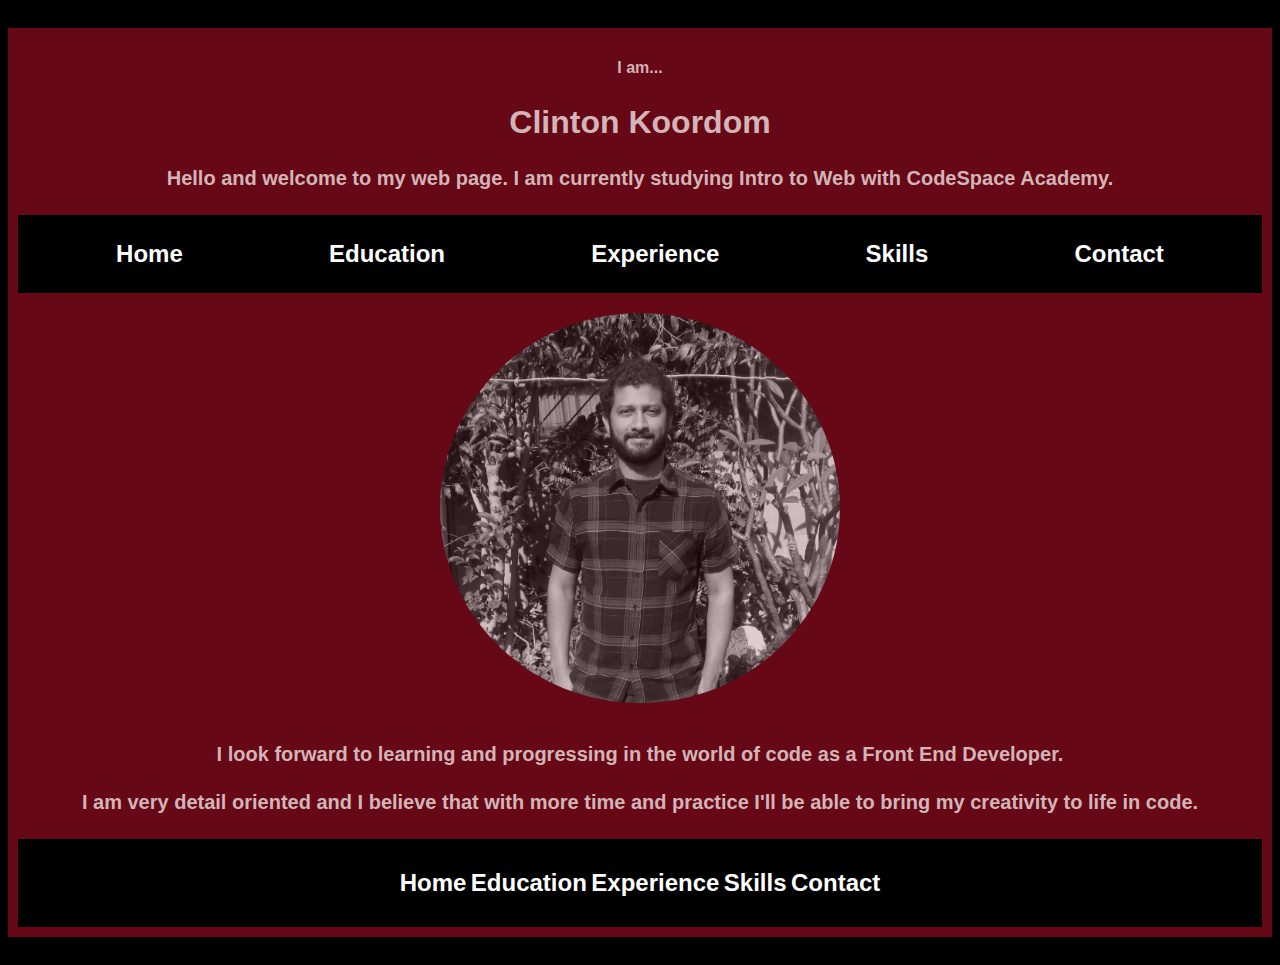
==== index.html @ f634d774 "Resume 7" ====
<!DOCTYPE html>
<html lang="en">
<head>
    <meta charset="UTF-8">
    <meta http-equiv="X-UA-Compatible" content="IE=edge">
    <meta name="viewport" content="width=device-width, initial-scale=1.0">
    <title>Document</title>
    <link rel="stylesheet" href="css/stylesheet.css">
</head>
<body>
    <!--Start of Header tag-->
    <header>
        <h4>I am...</h4>
        <h1 class="heading">Clinton Koordom</h1>
        <p>Hello and welcome to my web page. I am currently studying Intro to Web with CodeSpace Academy.</p>
    </header>
    <!--End of Header and start of Nav Tag-->
    <div>
        <nav class="navbar">
            <a href="index.html">Home</a>
            <a href="education.html">Education</a>
            <a href="experience.html">Experience</a>
            <a href="skills.html">Skills</a>
            <a href="contact.html">Contact</a>
        </nav>
        <!--End of Nav Tag-->
    </div>
        <!--Start of Aside Tag-->
    <aside>
        <!--Main page Image-->
        <img id="main" src="images/BnW_check_clinton_garden.jpg" alt="Clinton standing" width="400" height="390">
        <p>I look forward to learning and progressing in the world of code as a Front End Developer.</p>
        <p>I am very detail oriented and I believe that with more time and practice I'll be able to bring my creativity to life in code.</p>
    </aside>
    <!--End of Aside Tag-->
        <div>
            <nav class="footbar">
                <a href="index.html">Home</a>
                <a href="education.html">Education</a>
                <a href="experience.html">Experience</a>
                <a href="skills.html">Skills</a>
                <a href="contact.html">Contact</a>
            </nav>
            <!--End of Nav Tag-->
        </div>
</body>

</html>
---- css/stylesheet.css ----
*   {
    font-family: 'Trebuchet MS', 'Lucida Sans Unicode', 'Lucida Grande', 'Lucida Sans', Arial, sans-serif;
}

html    {
    background-color: black;
    padding: 20px 0;
}

h1, h2, h3, h4, p  {
    text-align: center;
    padding-bottom: 5px;
}

h2, h3  {
    text-decoration: underline;
}

p   {
    color:rgba(231, 214, 214, 0.849);
    font-size: 20px;
    text-decoration-thickness: 10px;
    font-weight: bold;
}

#main   {
    opacity: .8;
}

img {
    text-align: center;
    display: flex;
    border-radius: 50%;
    margin: auto;
    border: rgba(48, 40, 40, 0.808);
    padding: 20px 0 20px 0;
}

.colleges  {
    color: black;
}

.colleges:hover    {
    color: white;
}

a {
    text-decoration: none;
    color:white;
    font-size: x-large;
    font-weight: bold;
}

a:hover {
    /*color: #205f6d;*/
    color: #660816;
    transition: .05s;
    transition-timing-function: linear;
}

a:hover img     {
    transition: .5s;
    transform: scale(110%);
    border-radius: 100%;
    animation-name: imageAnimate;
    animation-duration: 2s;
    animation-iteration-count: infinite;
    animation-timing-function: linear;
    animation-direction: alternate;
}

@keyframes imageAnimate {
    0% {transform: rotate(0deg);
        transform: rotate(360deg);
        border-radius: 100%;}
    50% {transform: rotate(-30deg);}
    100% {transform: rotate(30deg);}
}

body    {
    background-color: #660816;
    padding: 10px;

}

.navbar     {   
    background-color: black;
    padding: 25px;
    display: flex;
    justify-content: space-around;
}

.footbar  {
    padding: 30px;
    background-color: black;
    text-align: center;
}

header  {
    color: rgba(231, 214, 214, 0.849);
    text-align: center;
}

.icons  {
    display: flex;
    justify-content: space-around;

}
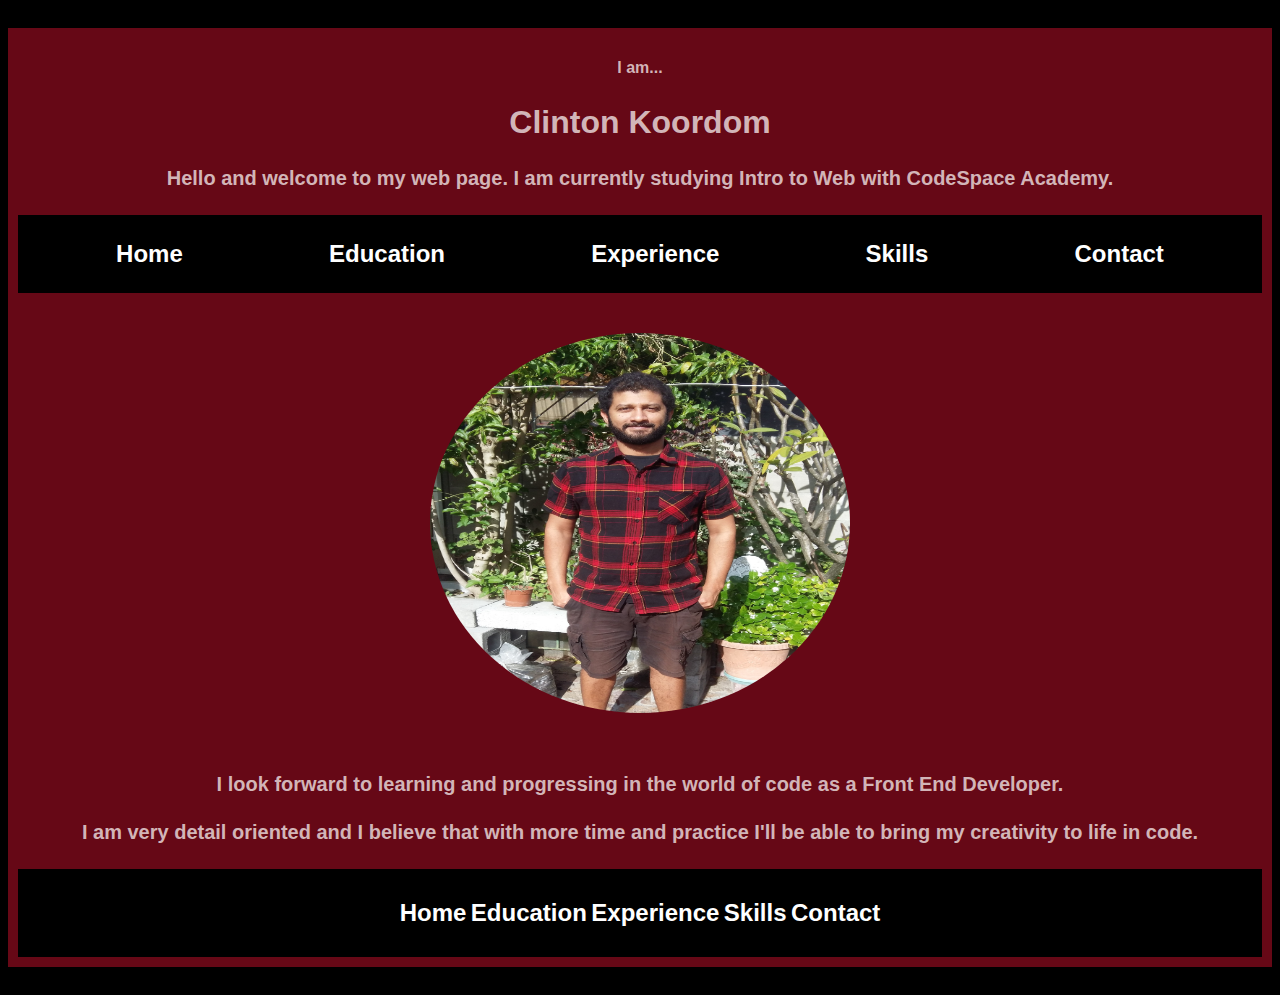
==== commit c06f0c1e: "picture" ====
--- a/index.html
+++ b/index.html
@@ -28,7 +28,13 @@
         <!--Start of Aside Tag-->
     <aside>
         <!--Main page Image-->
-        <img id="main" src="images/BnW_check_clinton_garden.jpg" alt="Clinton standing" width="400" height="390">
+
+        <picture>
+            <source media="(max-width: 650px)" srcset="images/colour_crop2.jpg" width="420" height="380">
+            <source media="(max-width: 1000px)" srcset="images/colour_crop.jpg" width="420" height="380">
+            <img src="images/colour_crop1.jpg" alt="clinton standing there" width="420" height="380">
+        </picture>
+
         <p>I look forward to learning and progressing in the world of code as a Front End Developer.</p>
         <p>I am very detail oriented and I believe that with more time and practice I'll be able to bring my creativity to life in code.</p>
     </aside>
--- a/css/stylesheet.css
+++ b/css/stylesheet.css
@@ -25,6 +25,15 @@
 
 #main   {
     opacity: .8;
+}
+
+picture {
+    text-align: center;
+    display: flex;
+    border-radius: 50%;
+    margin: auto;
+    border: rgba(48, 40, 40, 0.808);
+    padding: 20px 0 20px 0
 }
 
 img {
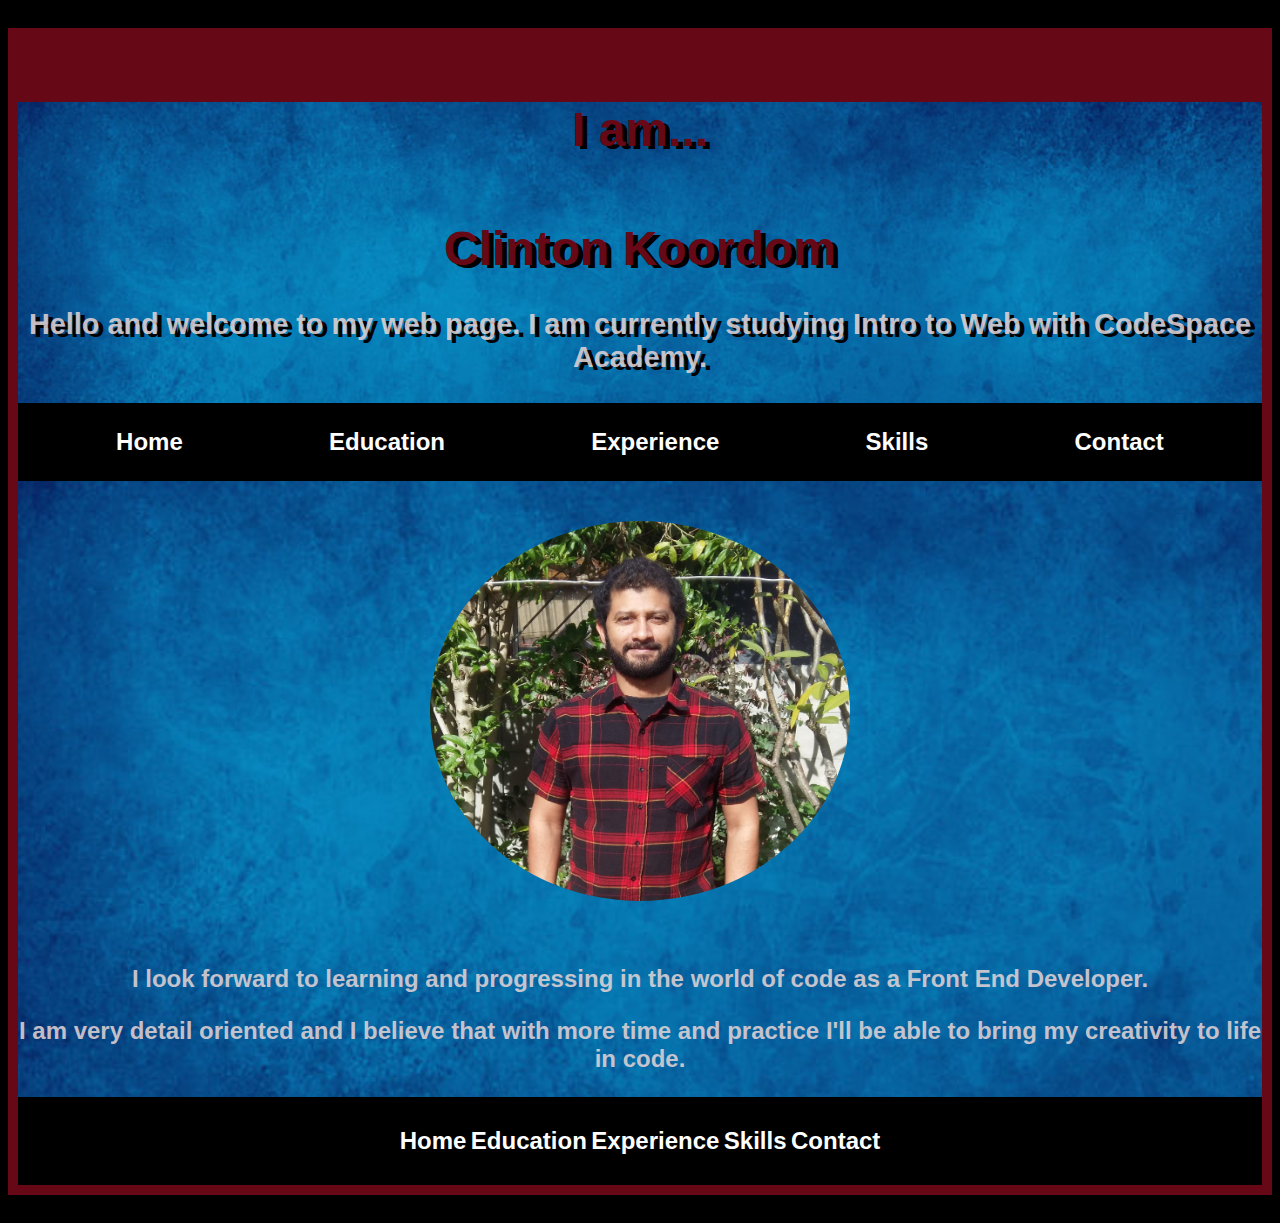
==== commit b673562f: "commit" ====
--- a/index.html
+++ b/index.html
@@ -8,37 +8,41 @@
     <link rel="stylesheet" href="css/stylesheet.css">
 </head>
 <body>
-    <!--Start of Header tag-->
-    <header>
-        <h4>I am...</h4>
-        <h1 class="heading">Clinton Koordom</h1>
-        <p>Hello and welcome to my web page. I am currently studying Intro to Web with CodeSpace Academy.</p>
-    </header>
-    <!--End of Header and start of Nav Tag-->
-    <div>
-        <nav class="navbar">
-            <a href="index.html">Home</a>
-            <a href="education.html">Education</a>
-            <a href="experience.html">Experience</a>
-            <a href="skills.html">Skills</a>
-            <a href="contact.html">Contact</a>
-        </nav>
-        <!--End of Nav Tag-->
+    <div class="woody">
+        <!--Start of Header tag-->
+        <header class="I_am">
+            <h4>I am...</h4>
+            <h1 class="heading">Clinton Koordom</h1>
+            <p>Hello and welcome to my web page. I am currently studying Intro to Web with CodeSpace Academy.</p>
+        </header>
+        <!--End of Header and start of Nav Tag-->
+        <div>
+            <nav class="navbar">
+                <a href="index.html">Home</a>
+                <a href="education.html">Education</a>
+                <a href="experience.html">Experience</a>
+                <a href="skills.html">Skills</a>
+                <a href="contact.html">Contact</a>
+            </nav>
+            <!--End of Nav Tag-->
+        </div>
     </div>
+    <div class="woody">
         <!--Start of Aside Tag-->
-    <aside>
-        <!--Main page Image-->
 
-        <picture>
-            <source media="(max-width: 650px)" srcset="images/colour_crop2.jpg" width="420" height="380">
-            <source media="(max-width: 1000px)" srcset="images/colour_crop.jpg" width="420" height="380">
-            <img src="images/colour_crop1.jpg" alt="clinton standing there" width="420" height="380">
-        </picture>
+        <aside>
+            <!--Main page Image-->
 
-        <p>I look forward to learning and progressing in the world of code as a Front End Developer.</p>
-        <p>I am very detail oriented and I believe that with more time and practice I'll be able to bring my creativity to life in code.</p>
-    </aside>
-    <!--End of Aside Tag-->
+            <picture>
+                <source media="(max-width: 650px)" srcset="images/colour_crop2.jpg" width="420" height="380">
+                <source media="(max-width: 1000px)" srcset="images/colour_crop.jpg" width="550" height="380">
+                <img src="images/colour_crop1.jpg" alt="clinton standing there" width="420" height="380">
+            </picture>
+
+            <p>I look forward to learning and progressing in the world of code as a Front End Developer.</p>
+            <p>I am very detail oriented and I believe that with more time and practice I'll be able to bring my creativity to life in code.</p>
+        </aside>
+        <!--End of Aside Tag-->
         <div>
             <nav class="footbar">
                 <a href="index.html">Home</a>
@@ -49,6 +53,7 @@
             </nav>
             <!--End of Nav Tag-->
         </div>
+    </div>
 </body>
 
 </html>
--- a/css/stylesheet.css
+++ b/css/stylesheet.css
@@ -9,7 +9,10 @@
 
 h1, h2, h3, h4, p  {
     text-align: center;
-    padding-bottom: 5px;
+    color: #660816;
+    font-size: 250%;
+}
+
 }
 
 h2, h3  {
@@ -21,6 +24,7 @@
     font-size: 20px;
     text-decoration-thickness: 10px;
     font-weight: bold;
+    font-size: 150%;
 }
 
 #main   {
@@ -114,4 +118,17 @@
     display: flex;
     justify-content: space-around;
 
+}
+
+.woody {
+    background-image: url("/images/blue_back.jpg");
+    background-color: #123dcc;
+    background-size: cover;
+    position: relative;
+}
+
+.I_am   {
+    color: white;
+    font-size: 120%;
+    text-shadow: 5px 3px black;
 }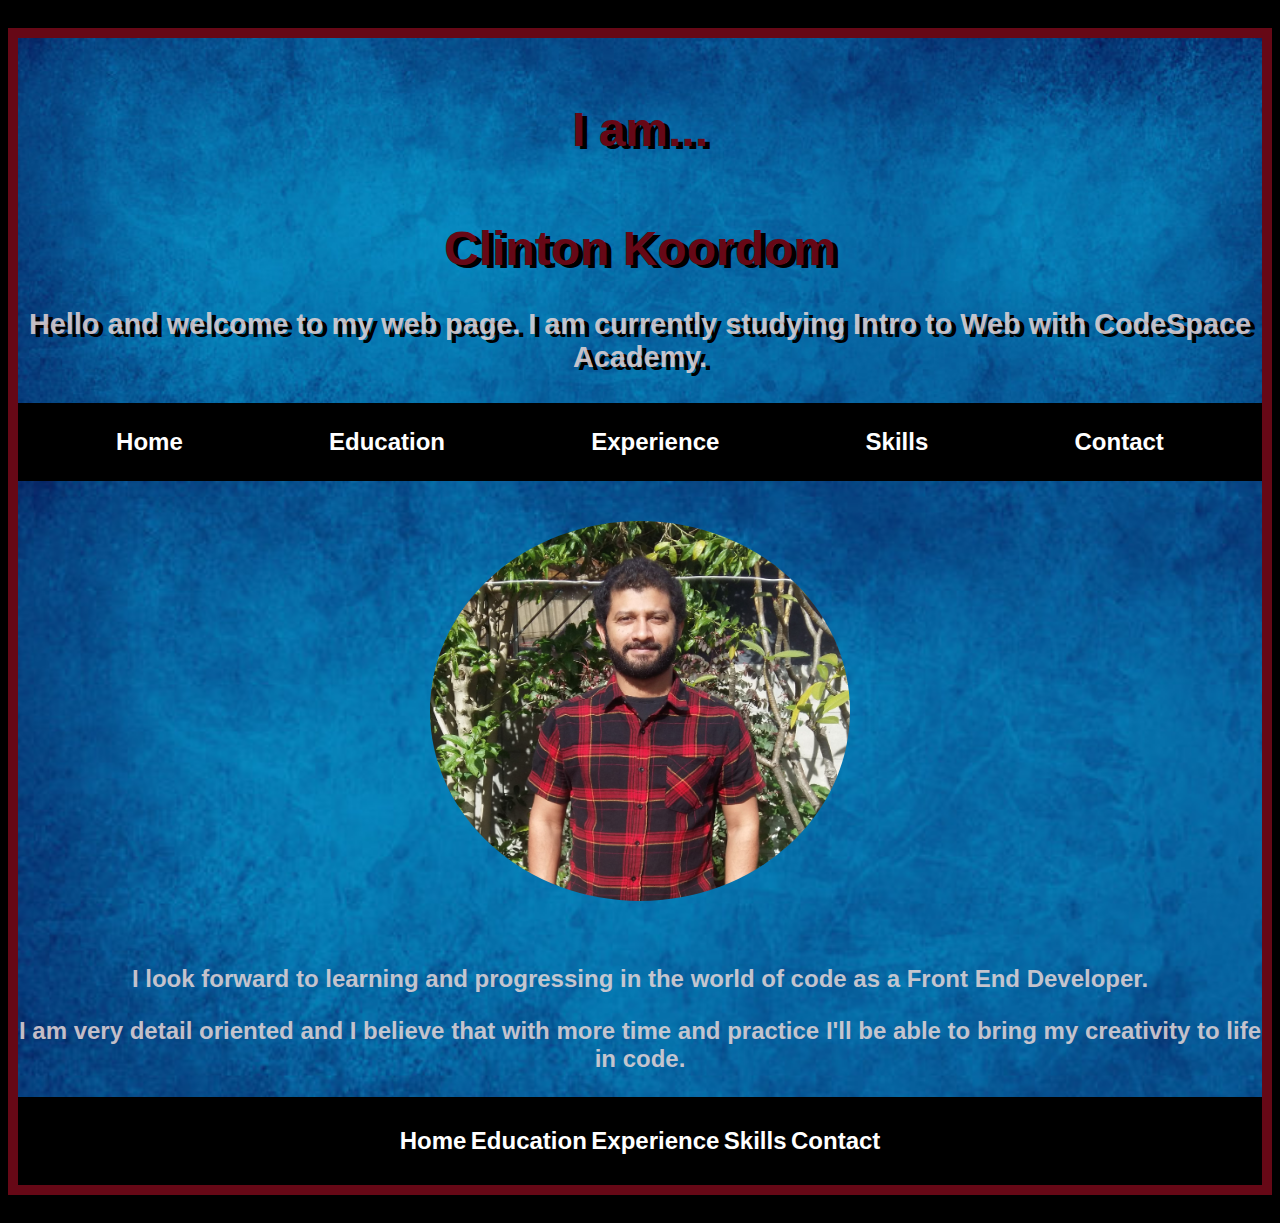
==== commit d788fb2a: "Update index.html" ====
--- a/index.html
+++ b/index.html
@@ -35,7 +35,7 @@
 
             <picture>
                 <source media="(max-width: 650px)" srcset="images/colour_crop2.jpg" width="420" height="380">
-                <source media="(max-width: 1000px)" srcset="images/colour_crop.jpg" width="550" height="380">
+                <source media="(max-width: 1000px)" srcset="images/colour_crop.jpg" width="460" height="380">
                 <img src="images/colour_crop1.jpg" alt="clinton standing there" width="420" height="380">
             </picture>
 
--- a/css/stylesheet.css
+++ b/css/stylesheet.css
@@ -125,6 +125,7 @@
     background-color: #123dcc;
     background-size: cover;
     position: relative;
+    display: grid;
 }
 
 .I_am   {
